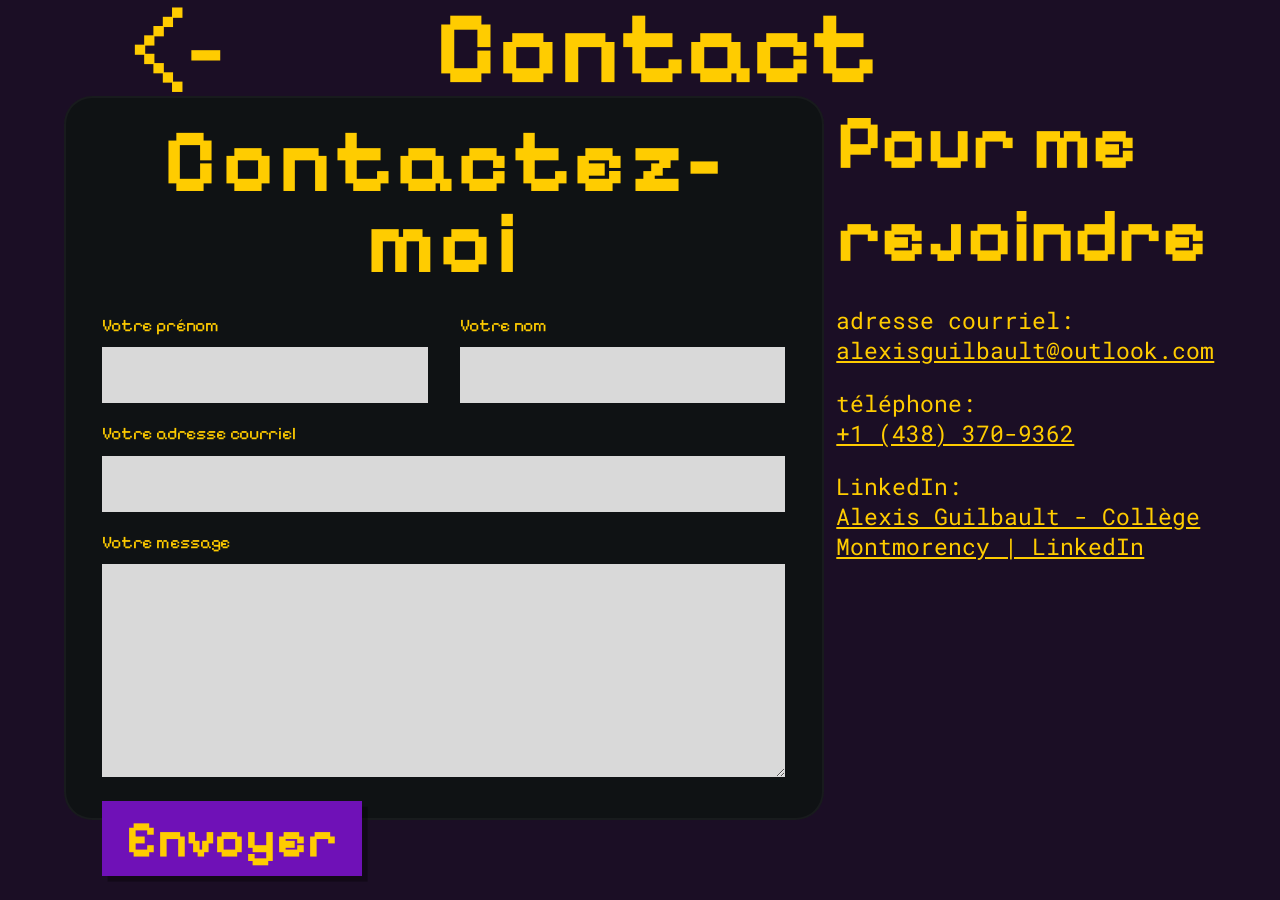
==== contact.html @ 73845d6a "Correction lien LinkedIn" ====
<!DOCTYPE html>
<html lang="fr">
<head>
    <meta charset="UTF-8">
    <meta name="viewport" content="width=device-width, initial-scale=1.0">
    <link rel="stylesheet" href="./css/base.css">
    <link rel="stylesheet" href="./css/composantes/formulaire.css">
    <title>Contactez Alexis Guilbault</title>
    <style>
    @import url('https://fonts.googleapis.com/css2?family=Cascadia+Mono:ital,wght@0,200..700;1,200..700&family=Pixelify+Sans:wght@400..700&family=Roboto+Mono:ital,wght@0,100..700;1,100..700&display=swap');
    </style>
</head>
<body class="page-contact crt">
    <header class="header-contact">
        <a href="./index.html">&lt;-</a>
        <h1>Contact</h1>
    </header>
    <main class="contact-page">
        <section class="formulaire" aria-labelledby="contact-title">
            <h2 id="contact-title" class="formulaire__title">Contactez-moi</h2>

            <form class="formulaire__form" action="#" method="post">
                <div class="formulaire__grid">
                    <div class="formulaire__field">
                        <label class="formulaire__label" for="prenom">Votre prénom</label>
                        <input class="formulaire__input" id="prenom" name="prenom" type="text" autocomplete="given-name">
                    </div>

                    <div class="formulaire__field">
                        <label class="formulaire__label" for="nom">Votre nom</label>
                        <input class="formulaire__input" id="nom" name="nom" type="text" autocomplete="family-name">
                    </div>

                    <div class="formulaire__field formulaire__field--full">
                        <label class="formulaire__label" for="email">Votre adresse courriel</label>
                        <input class="formulaire__input" id="email" name="email" type="email" autocomplete="email">
                    </div>

                    <div class="formulaire__field formulaire__field--full">
                        <label class="formulaire__label" for="message">Votre message</label>
                        <textarea class="formulaire__textarea" id="message" name="message" rows="8"></textarea>
                    </div>
                </div>

                <button class="formulaire__button" type="submit">Envoyer</button>
            </form>
        </section>
        <section class="identifiants">
            <h2>Pour me rejoindre</h2>
            <p class="identifiants__text">adresse courriel:<br><a href="mailto:alexisguilbault@outlook.com">alexisguilbault@outlook.com</a></p>
            <p class="identifiants__text">téléphone:<br><a href="tel:4383709362">+1 (438) 370-9362</a></p>
            <p class="identifiants__text">LinkedIn:<br><a href="https://ca.linkedin.com/in/alexis-guilbault-2825652b4" target="_blank">Alexis Guilbault - Collège Montmorency | LinkedIn</a></p>
        </section>
    </main>
</body>
</html>
---- css/base.css ----
@font-face {
  .pixelify-sans-title {
    font-family: "Pixelify Sans", sans-serif;
    font-optical-sizing: auto;
    font-weight: 700;
    font-style: normal;
  }

  .cascadia-mono-terminal {
    font-family: "Cascadia Mono", sans-serif;
    font-optical-sizing: auto;
    font-weight: 400;
    font-style: normal;
  }

  .roboto-mono-text {
    font-family: "Roboto Mono", monospace;
    font-optical-sizing: auto;
    font-weight: 400;
    font-style: normal;
  }
}

* {
  box-sizing: border-box;
}

/* Configuration body (mobile) */

html {
  min-width: 323px;
  overflow-x: hidden;
}

body {
  text-align: center;
  background-color: #1b1b1b;
  margin: 0;
  display: flex;
  flex-direction: column;
  justify-content: space-between;
  align-items: center;
}

.desktop {
  display: none;
}

main {
  width: 100%;
  display: flex;
  flex-direction: column;
  align-items: center;
}

/* En-tête et titres de la page d'accueil */

h1,
h2 {
  color: #ffcc00;
  font-family: "Pixelify Sans", sans-serif;
}

h1 {
  margin: 0;
  font-size: 24vw;
  & > a > span {
    font-size: 18vw;
  }
  & > a {
    color: #fc0;
    transition-duration: 400ms;
    transition-property: color;
    &:hover {
      color: #6f11b7;
    }
  }
}

h2 {
  font-size: 18vw;
}

h3 {
  font-size: 10vw;
  margin: 0;
}

header {
  display: flex;
  flex-direction: column;
  justify-content: flex-end;
  align-items: center;
  height: 100vh;
  width: 100%;
  background-color: #1b0e25;
  overflow: hidden;
  padding: 1vh;
  &#header {
    z-index: -5;
  }
  & small {
    font-family: "Cascadia Mono";
    color: #0f0;
    text-align: left;
    width: 100%;
    font-size: 5vw;
  }
}

header > p {
  padding: 0;
  font-family: "Cascadia Mono";
  font-size: 6vw;
  color: #00ff09;
}

nav > ul {
  margin: 0;
  display: flex;
  flex-direction: column;
  width: 100%;
  align-items: center;
  gap: 2vh;
  padding: 0;
  & > li {
    width: 60vw;
    height: 10vh;
    display: flex;
    justify-content: center;
    align-items: center;
    background-color: #6f11b7;
    transition-property: box-shadow;
    transition-duration: 500ms;
    & > a {
      color: #fff;
      text-decoration: none;
      font-size: 8vw;
    }
    &:hover {
      box-shadow: #ffcc00 1vw 1vw;
      & > a {
        color: #ffcc00;
      }
    }
  }
}

.bouton-nav {
  width: 60vw;
  height: 10vh;
  display: flex;
  justify-content: center;
  align-items: center;
  background-color: #6f11b7;
  transition-property: box-shadow;
  transition-duration: 500ms;
  & > a {
    color: #fff;
    text-decoration: none;
    font-size: 8vw;
  }
  &:hover {
    box-shadow: #ffcc00 1vw 1vw;
    & > a {
      color: #ffcc00;
    }
  }
}

a {
  text-decoration: none;
  font-family: "Pixelify Sans", sans-serif;
}

/* Section projets */
#projets {
  display: flex;
  flex-direction: column;
  justify-content: center;
  align-items: stretch;
  width: 100%;
  & > a {
    display: flex;
    flex-direction: column;
    justify-content: center;
    align-items: center;
    text-decoration: none;
    text-align: center;
    color: #fff;
    height: 30vh;
    width: 100%;
    transition-property: background-color;
    transition-duration: 250ms;
    & > div > p {
      font-size: 6vw;
    }
  }
}

/* Vidéo de fond */
.project-card__video {
    position: absolute;
    inset: 0;
    width: 100%;
    height: 100%;
    object-fit: cover;
    filter: grayscale(100%);
    transition: filter 300ms ease;
}

.project-card:hover .project-card__video,
.project-card:focus-visible .project-card__video {
    filter: grayscale(0);
}

/* Contenu de la carte */
.project-card__content {
    inset: 0;
    display: flex;
    flex-direction: column;
    justify-content: flex-end;
    padding: 1rem;
}

/* Section à propos */
#a-propos {
  display: flex;
  flex-direction: column;
  align-items: center;
  justify-content: center;
  padding: 5vh 0;
}

.terminal-header {
  width: 90vw;
  padding: 0;
  display: flex;
  justify-content: center;
  align-items: center;
  background-color: #6f11b7;
  & > h2 {
    margin: 0;
  }
}

.terminal-body {
  font-family: "Cascadia Mono";
  color: #fff;
  background-color: #000;
  width: 90vw;
  padding: 1vh 5vw;
  text-align: left;
  font-size: 5vw;
  border: 2vw solid #6f11b7;
  & > p > a {
    font-family: "Cascadia Mono";
    color: #fff;
    text-decoration: underline;
    transition-duration: 200ms;
    transition-property: color;
    &:hover {
      color: #ffcc00;
    }
  }
}

/* Section compétences */
#competence-mobile {
  width: 100%;
  display: flex;
  flex-direction: column;
  align-items: center;
  & > h2 {
    font-size: 14vw;
  }
}

summary {
  width: 100%;
  color: #ffcc00;
  background-color: #1b0e25;
  border: 2vw solid #6f11b7;
  height: 10vh;
  display: flex;
  justify-content: center;
  align-items: center;
  margin-bottom: 2.5vh;
  & > h3 {
    font-family: "Pixelify Sans", sans-serif;
    display: inline;
    font-size: 6vw;
  }
}

details {
  width: 85vw;
  color: #fff;
  font-size: 6vw;
  font-family: "Roboto Mono";
  & > ul {
    display: flex;
    flex-direction: column;
    gap: 1vh;
    list-style: none;
    padding: 0;
  }
}

/* Pied de page */
footer {
  padding-top: 3vh;
  width: 100%;
}

.contact-link {
  font-size: 12vw;
  color: #ffcc00;
  transition-property: color;
  transition-duration: 200ms;
  &:hover {
    color: #6f11b7;
  }
}

footer > p > a {
  font-family: "Roboto Mono", monospace;
  font-size: 10vw;
  margin: 0;
  color: #fff;
  transition-property: color;
  transition-duration: 200ms;
  &:hover {
    color: #6f11b7;
  }
}

.footer-square {
  height: 5vh;
  background-color: #1b0e25;
}

/* TABLETTE - 635px */
@media screen and (min-width: 635px) {
  /* Configuration body (tablette) */
  html {
    min-width: 768px;
  }

  main {
    width: 100%;
  }

  .desktop {
    display: none !important;
  }

  /* En-tête et titres de la page d'accueil */
  h1 {
    margin: 0;
    font-size: 18vw;
    & > a > span {
      font-size: 12vw;
    }
  }

  h2 {
    margin: 2vh;
    font-size: 12vw;
  }

  h3 {
    font-size: 8vw;
  }

  header {
    width: 100%;
    & small {
      font-size: 2.5vw;
    }
  }

  header > p {
    padding: 0;
    margin: 0;
    font-size: 3.5vw;
  }

  nav > ul {
    margin: 0;
    padding: 0;
    & > li {
      display: flex !important;
      height: 9vh;
      & > a {
        font-size: 8vw;
      }
    }
  }

  /* Section projets */
  #projets {
    & > a {
      height: 50vh;
      & > div > p {
        font-size: 4vw;
      }
    }
  }

  /* Section à propos */
  #a-propos {
    padding: 3vh 0;
  }

  .terminal-header {
    justify-content: space-around;
    & > p {
      font-family: "Pixelify Sans";
      color: #ffcc00;
      font-size: 8vw;
    }
  }

  .terminal-body {
    padding: 1vh 3vw;
    text-align: left;
    font-size: 3vw;
    border: 2vw solid #6f11b7;
  }

  summary {
    width: 100%;
    height: 15vh;
    display: flex;
    justify-content: center;
    align-items: center;
    margin-bottom: 2.5vh;
    & > h3 {
      font-family: "Pixelify Sans", sans-serif;
      display: inline;
      font-size: 6vw;
    }
  }

  details {
    width: 85vw;
    color: #fff;
    font-size: 2.5vw;
    font-family: "Roboto Mono";
    & > ul {
      display: flex;
      flex-direction: column;
      gap: 1vh;
      list-style: none;
      padding: 0;
    }
  }

  /* Section compétences */
  #competence-desktop {
    width: 100%;
    display: flex;
    flex-direction: column;
    align-items: center;
    & > h2 {
      font-size: 14vw;
    }
  }

  /* Pied de page */
  footer {
    padding-top: 3vh;
    width: 100%;
  }

  .contact-link {
    font-size: 10vw;
  }

  footer > p > a {
    font-size: 8vw;
    margin: 0;
  }

  .footer-square {
    height: 10vh;
  }
}

/* DESKTOP - 1024px */
@media screen and (min-width: 1024px) {
  /* Configuration body (desktop) */
  html {
    min-width: 1024px;
  }

  .desktop {
    display: block !important;
  }

  .mobile {
    display: none !important;
  }

  /* En-tête et titres de la page d'accueil */
  h1 {
    width: 80vw;
    text-align: left;
    font-size: 12vw;
    & span {
      display: block;
      font-size: 6vw;
    }
  }

  h2 {
    margin: 0;
    font-size: 6vw;
  }

  h3 {
    font-size: 2.5vw;
  }

  header {
    justify-content: flex-end;
    align-items: center;
    gap: 5vh;
    padding-bottom: 5vh;
    & small {
      text-align: left;
      display: inline-block;
      width: 100%;
      padding-left: 3vw;
      font-size: 1.5vw;
    }
  }

  header > p {
    margin: 0;
    font-size: 2vw;
  }

  nav {
    width: 80%;
  }

  nav > ul {
    flex-direction: row;
    justify-content: center;
    & > li,
    > li.desktop {
      display: flex !important;
      height: 10vh;
      width: 30%;
      & > a {
        font-size: 2.5vw;
      }
    }
  }

  /* Section projets */
  #projets {
    width: 100%;
    flex-direction: row;
    justify-content: flex-start;
    flex-wrap: wrap;
    & > h2 {
      position: absolute;
      left: 5vw;
    }
    & > a {
      justify-content: flex-end;
      overflow: hidden;
      text-align: left;
      height: 50vh;
      width: 33%;
      flex-grow: 1;
      padding: 1vw;
      padding-bottom: 5vh;
      &:hover {
        flex-grow: 2;
      }
      & > div {
        height: 20vh;
        & > p {
          font-size: 1.2vw;
        }
      }
    }
  }

  /* Section à propos */
  #a-propos {
    padding: 5vh 0;
  }

  .terminal-header {
    width: 75vw;
    height: 15vh;
    justify-content: space-around;
    & > p {
      font-size: 6vw;
      margin: 0;
    }
  }

  .terminal-body {
    width: 75vw;
    padding: 1vh 3vw;
    text-align: left;
    font-size: 1.5vw;
    border: 2vw solid #6f11b7;
  }

  /* Section compétences */
  #competence-desktop {
    width: 75vw;
    display: flex;
    flex-direction: column;
    align-items: flex-start;
    & > h2 {
      font-size: 6vw;
      margin: 0;
    }
  }

  .tabs {
    width: 100%;
    display: flex;
    flex-direction: column;
    justify-content: center;
    align-items: center;
    gap: 2vw;
    & > .boutons {
      width: 100%;
      display: flex;
      justify-content: space-evenly;
      align-items: flex-end;
      border-bottom: 1vw solid #6f11b7;
      gap: 1vw;
      & > button {
        font-family: "Pixelify Sans", sans-serif;
        font-size: 3vw;
        padding: 1vh 1vw;
        flex-grow: 1;
        background-color: #1b0e25;
        border: 1vw solid #6f11b7;
        color: #fff;
        &.selected {
          color: #ffcc00;
        }
      }
    }
    & div {
      width: 100%;
      display: flex;
      flex-direction: row;
      gap: 1vw;
      justify-content: space-evenly;
      align-items: flex-start;
    }
    & > ul {
      display: flex;
      flex-direction: column;
      gap: 2vh;
    }
    & li {
      font-family: "Roboto Mono", monospace;
      font-size: 2vw;
      color: #fff;
      text-align: left;
    }
  }

  /* Pied de page */
  footer {
    padding-top: 3vh;
    width: 100%;
  }

  .contact-link {
    font-size: 6vw;
  }

  footer > p > a {
    font-size: 6vw;
    margin: 0;
  }

  .footer-square {
    height: 10vh;
  }
}

.hidden {
  display: none !important;
}

/* PAGE CONTACT */
.page-contact {
  display: flex;
  flex-direction: column;
  justify-content: flex-start;
  align-items: center;
  height: 100vh;
  width: 100vw;
  background-color: #1b0e25;
}

.header-contact,
.header-project {
  height: 20vh;
  width: 80%;
  display: flex;
  flex-direction: row;
  justify-content: space-between;
  font-size: 8vw;
  padding: 0;
  background-color: #00000000;
  & > h1 {
    font-size: 8vw;
    width: 70%;
  }
  & > a {
    color: #ffcc00;
    text-decoration: none;
  }
}

.contact-page {
  display: flex;
  flex-direction: row;
  align-items: flex-start;
  justify-content: center;
  gap: 1vw;
  height: 90vh;
  width: 90%;
}

.formulaire {
  width: 66%;
  height: 90%;
}
.identifiants {
  flex-grow: 1;
  text-align: left;
  font-family: "";
  width: 33%;
}

.identifiants__text {
  color: #ffcc00;
  font-family: "roboto mono";
  font-size: 1.8vw;
  & > a {

    color: #ffcc00;
    font-family: "roboto mono";
    text-decoration: underline;
  }
}

/* PAGE CONTACT - TABLETTE */
@media screen and (max-width: 1024px) {
  .header-contact {
    height: 15vh;
    width: 100%;
    justify-content: center;
    & > h1 {
      font-size: 12vw;
      width: 70%;
    }
  }

  .contact-page {
    height: 85vh;
    width: 80%;
    flex-direction: column;
    justify-content: flex-start;
    align-items: center;
  }

  .formulaire {
    width: 100%;
    height: 85%;
    & > h2 {
      display: none;
    }
  }

  .identifiants {
    width: 100%;
    text-align: center;
    & > h2 {
      font-size: 8vw;
    }
  }

  .identifiants__text {
    font-size: 4vw;
  }
}

/* PAGE CONTACT - MOBILE */
@media screen and (max-width: 768px) {
  .header-contact {
    height: 15vh;
    width: 100%;
    justify-content: center;
    & > h1 {
      font-size: 16vw;
      width: 80%;
    }
  }

  .contact-page {
    width: 90%;
    flex-direction: column;
    justify-content: flex-start;
    align-items: center;
  }

  .formulaire {
    width: 100%;
    height: 90%;
    & > h2 {
      display: none;
    }
  }

  .identifiants {
    width: 100%;
    text-align: center;
    & > h2 {
      font-size: 12vw;
      margin-bottom: 1.5rem;
    }
  }

  .identifiants__text {
    font-size: 5vw;
    & > a {
      font-size: 5vw;
    }
  }
}

/* Page projet */
.project-main {
  width: 80%;
  text-align: left;
}

.video {
  display: flex; 
  flex-direction: column;
  align-items: center;
  gap: 2vh;
  padding-top: 5vh;
}

.description-projet {
  display: flex; 
  flex-direction: column;
  align-items: flex-start;
  color: #fff;
  font-family: 'Roboto Mono';
  font-size: 1.5vw;
  padding-top: 5vh;
}

div > h2 {
  font-size: 5vw;
}

.mouse-ball {
  position: absolute;
  width: 10vw;
  height: 10vw;
  background-color: #ffcc00;
  border-radius: 100%;
  z-index: -1;
}
---- css/composantes/formulaire.css ----
:root {
  --formulaire-fond: #1d2024;
  --formulaire-surface: #2a2d30;
  --formulaire-input: #d9d9d9;
  --formulaire-texte: #ffcc00;
  --formulaire-bouton: #6f11b7;
  --formulaire-bouton-ombre: #2a0d38;
  --formulaire-texte-noir: #1b1b1b;
}

.formulaire {
  background: rgba(15, 18, 20, 0.96);
  border-radius: 1.75rem;
  padding: clamp(1.25rem, 2vw, 2rem) clamp(1.5rem, 3vw, 2.5rem) 1.5rem;
  box-shadow: inset 0 0 0 2px rgba(255, 255, 255, 0.04);
}

.formulaire__title {
  margin: 0 0 2rem;
  color: var(--formulaire-texte);
  font-family: "Pixelify Sans", sans-serif;
  font-size: clamp(3rem, 7vw, 9rem);
  line-height: 0.9;
  letter-spacing: 0.04em;
  text-align: center;
  font-weight: 700;
}

.formulaire__form {
  display: flex;
  flex-direction: column;
  gap: 1.5rem;
}

.formulaire__grid {
  display: grid;
  grid-template-columns: repeat(2, minmax(0, 1fr));
  gap: 1.25rem 2rem;
}

.formulaire__field {
  display: flex;
  flex-direction: column;
  gap: 0.7rem;
}

.formulaire__field--full {
  grid-column: 1 / -1;
}

.formulaire__label {
  color: var(--formulaire-texte);
  font-family: "Pixelify Sans", monospace;
  font-size: clamp(1.1rem, 1.25vw, 2rem);
  line-height: 1.2;
  text-align: left;
}

.formulaire__input,
.formulaire__textarea {
  width: 100%;
  border: 0;
  background: var(--formulaire-input);
  color: var(--formulaire-texte-noir);
  font-family: "Pixelify Sans", monospace;
  font-size: 1.2rem;
  padding: 0.9rem 1rem;
  box-sizing: border-box;
}

.formulaire__input {
  min-height: 3.5rem;
}

.formulaire__textarea {
  min-height: 13rem;
  resize: vertical;
}

.formulaire__input:focus,
.formulaire__textarea:focus {
  outline: 2px solid var(--formulaire-bouton);
  outline-offset: 2px;
}

.formulaire__button {
  align-self: flex-start;
  border: 0;
  background: var(--formulaire-bouton);
  color: var(--formulaire-texte);
  font-family: "Pixelify Sans", sans-serif;
  font-size: clamp(2rem, 4vw, 4rem);
  font-weight: 700;
  line-height: 1;
  padding: 0.8rem 1.5rem 0.7rem;
  min-width: 14rem;
  cursor: pointer;
  box-shadow: 0.35rem 0.35rem 0 rgba(0, 0, 0, 0.35);
  transition: transform 0.2s ease, box-shadow 0.2s ease;
}

@media (max-width: 768px) {
  .formulaire__grid {
    grid-template-columns: 1fr;
    gap: 1rem;
  }

  .formulaire__button {
    width: 100%;
    align-self: stretch;
  }
}
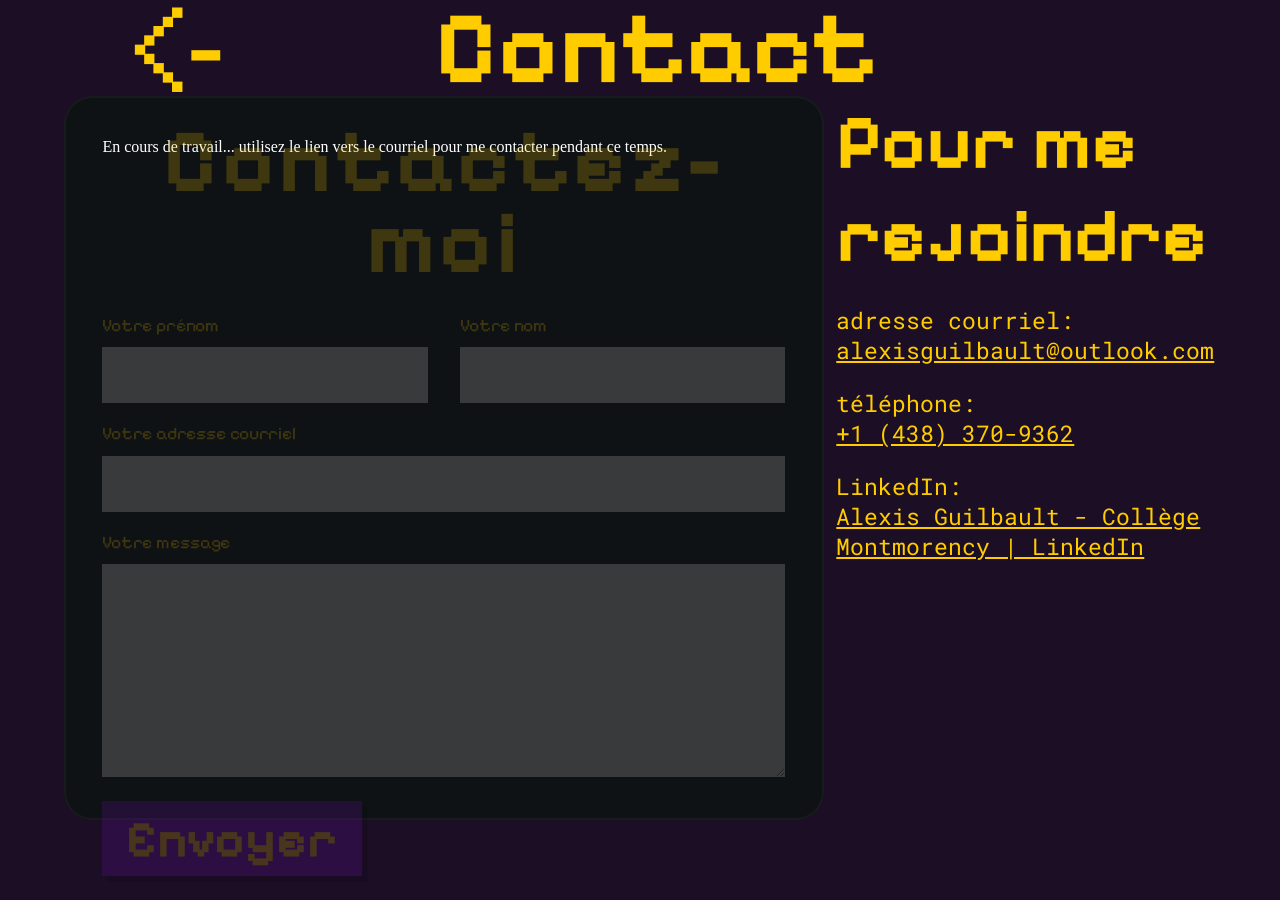
==== commit f1aa0ca3: "Processus de création + tweaks" ====
--- a/contact.html
+++ b/contact.html
@@ -17,28 +17,29 @@
     </header>
     <main class="contact-page">
         <section class="formulaire" aria-labelledby="contact-title">
-            <h2 id="contact-title" class="formulaire__title">Contactez-moi</h2>
+            <p style="color: white; position: absolute;">En cours de travail... utilisez le lien vers le courriel pour me contacter pendant ce temps.</p>
+            <h2 style="opacity: 0.2;" id="contact-title" class="formulaire__title">Contactez-moi</h2>
 
-            <form class="formulaire__form" action="#" method="post">
+            <form style="opacity: 0.2;" class="formulaire__form" action="#" method="post">
                 <div class="formulaire__grid">
                     <div class="formulaire__field">
                         <label class="formulaire__label" for="prenom">Votre prénom</label>
-                        <input class="formulaire__input" id="prenom" name="prenom" type="text" autocomplete="given-name">
+                        <input class="formulaire__input" id="prenom" name="prenom" type="text" autocomplete="given-name" readonly>
                     </div>
 
                     <div class="formulaire__field">
                         <label class="formulaire__label" for="nom">Votre nom</label>
-                        <input class="formulaire__input" id="nom" name="nom" type="text" autocomplete="family-name">
+                        <input class="formulaire__input" id="nom" name="nom" type="text" autocomplete="family-name" readonly>
                     </div>
 
                     <div class="formulaire__field formulaire__field--full">
                         <label class="formulaire__label" for="email">Votre adresse courriel</label>
-                        <input class="formulaire__input" id="email" name="email" type="email" autocomplete="email">
+                        <input class="formulaire__input" id="email" name="email" type="email" autocomplete="email" readonly>
                     </div>
 
                     <div class="formulaire__field formulaire__field--full">
                         <label class="formulaire__label" for="message">Votre message</label>
-                        <textarea class="formulaire__textarea" id="message" name="message" rows="8"></textarea>
+                        <textarea class="formulaire__textarea" id="message" name="message" rows="8" readonly></textarea>
                     </div>
                 </div>
 
--- a/css/base.css
+++ b/css/base.css
@@ -55,6 +55,15 @@
 
 /* En-tête et titres de la page d'accueil */
 
+.mouse-ball {
+  position: absolute;
+  width: 10vw;
+  height: 10vw;
+  background-color: #ffcc00;
+  border-radius: 100%;
+  z-index: 3;
+}
+
 h1,
 h2 {
   color: #ffcc00;
@@ -71,7 +80,7 @@
     color: #fc0;
     transition-duration: 400ms;
     transition-property: color;
-    &:hover {
+    &:hover, &:focus-visible {
       color: #6f11b7;
     }
   }
@@ -96,15 +105,15 @@
   background-color: #1b0e25;
   overflow: hidden;
   padding: 1vh;
-  &#header {
-    z-index: -5;
-  }
   & small {
     font-family: "Cascadia Mono";
     color: #0f0;
     text-align: left;
     width: 100%;
     font-size: 5vw;
+  }
+  & > * {
+    z-index: 5;
   }
 }
 
@@ -137,7 +146,7 @@
       text-decoration: none;
       font-size: 8vw;
     }
-    &:hover {
+    &:hover, &:focus-visible {
       box-shadow: #ffcc00 1vw 1vw;
       & > a {
         color: #ffcc00;
@@ -160,7 +169,7 @@
     text-decoration: none;
     font-size: 8vw;
   }
-  &:hover {
+  &:hover, &:focus-visible {
     box-shadow: #ffcc00 1vw 1vw;
     & > a {
       color: #ffcc00;
@@ -196,22 +205,6 @@
       font-size: 6vw;
     }
   }
-}
-
-/* Vidéo de fond */
-.project-card__video {
-    position: absolute;
-    inset: 0;
-    width: 100%;
-    height: 100%;
-    object-fit: cover;
-    filter: grayscale(100%);
-    transition: filter 300ms ease;
-}
-
-.project-card:hover .project-card__video,
-.project-card:focus-visible .project-card__video {
-    filter: grayscale(0);
 }
 
 /* Contenu de la carte */
@@ -259,7 +252,7 @@
     text-decoration: underline;
     transition-duration: 200ms;
     transition-property: color;
-    &:hover {
+    &:hover, &:focus-visible {
       color: #ffcc00;
     }
   }
@@ -316,10 +309,11 @@
 .contact-link {
   font-size: 12vw;
   color: #ffcc00;
-  transition-property: color;
-  transition-duration: 200ms;
-  &:hover {
+  transition-property: color text-shadow;
+  transition-duration: 500ms;
+  &:hover, &:focus-visible {
     color: #6f11b7;
+    text-shadow: 0.25vw 0.25vw 0 #fc0;
   }
 }
 
@@ -328,10 +322,11 @@
   font-size: 10vw;
   margin: 0;
   color: #fff;
-  transition-property: color;
-  transition-duration: 200ms;
-  &:hover {
+  transition-property: color text-shadow;
+  transition-duration: 500ms;
+  &:hover, &:focus-visible {
     color: #6f11b7;
+    text-shadow: 0.25vw 0.25vw 0 #fc0;
   }
 }
 
@@ -423,7 +418,7 @@
   }
 
   .terminal-body {
-    padding: 1vh 3vw;
+    padding: 1vh 0;
     text-align: left;
     font-size: 3vw;
     border: 2vw solid #6f11b7;
@@ -579,7 +574,7 @@
       flex-grow: 1;
       padding: 1vw;
       padding-bottom: 5vh;
-      &:hover {
+      &:hover, &:focus-visible {
         flex-grow: 2;
       }
       & > div {
@@ -755,7 +750,6 @@
   font-family: "roboto mono";
   font-size: 1.8vw;
   & > a {
-
     color: #ffcc00;
     font-family: "roboto mono";
     text-decoration: underline;
@@ -764,13 +758,16 @@
 
 /* PAGE CONTACT - TABLETTE */
 @media screen and (max-width: 1024px) {
-  .header-contact {
-    height: 15vh;
+  .header-contact, .header-project {
+    height: 20vh;
     width: 100%;
     justify-content: center;
     & > h1 {
-      font-size: 12vw;
+      font-size: 10vw;
       width: 70%;
+    }
+    & > a {
+      font-size: 10vw;
     }
   }
 
@@ -805,13 +802,16 @@
 
 /* PAGE CONTACT - MOBILE */
 @media screen and (max-width: 768px) {
-  .header-contact {
-    height: 15vh;
+  .header-contact, .header-project {
+    height: 20vh;
     width: 100%;
     justify-content: center;
     & > h1 {
-      font-size: 16vw;
+      font-size: 13vw;
       width: 80%;
+    }
+    & > a {
+      font-size: 12vw;
     }
   }
 
@@ -847,14 +847,14 @@
   }
 }
 
-/* Page projet */
+/* Page projet - DESKTOP */
 .project-main {
   width: 80%;
   text-align: left;
 }
 
 .video {
-  display: flex; 
+  display: flex;
   flex-direction: column;
   align-items: center;
   gap: 2vh;
@@ -875,11 +875,125 @@
   font-size: 5vw;
 }
 
-.mouse-ball {
-  position: absolute;
-  width: 10vw;
-  height: 10vw;
-  background-color: #ffcc00;
-  border-radius: 100%;
-  z-index: -1;
+div > h3 {
+  font-size: 3vw;
+  color: #fc0;
+  font-family: 'Pixelify Sans';
+}
+
+.processus_creation {
+  padding: 1.5vw;
+}
+
+/* PAGE PROJET - MOBILE */
+@media screen and (max-width: 323px) {
+  .video > iframe {
+    width: 90%;
+  }
+
+  .description-projet {
+    font-size: 6vw;
+  }
+
+  div > h2 {
+    font-size: 9vw;
+  }
+
+  div > h3 {
+    font-size: 8vw;
+    color: #fc0;
+    font-family: 'Pixelify Sans';
+  }
+
+  .images {
+    width: 100%;
+    display: flex;
+    flex-direction: column;
+    align-items: stretch;
+    justify-content: center;
+  }
+}
+
+/* PAGE PROJET - TABLETTE */
+@media screen and (max-width: 768px) {
+  .header-project {
+    height: 20%;
+  }
+
+  .description-projet {
+    width: 100%;
+    font-size: 3vw;
+  }
+
+  div > h2 {
+    font-size: 8vw;
+  }
+
+  div > h3 {
+    font-size: 5vw;
+    color: #fc0;
+    font-family: 'Pixelify Sans';
+  }
+
+  .images {
+    width: 100%;
+    display: flex;
+    flex-direction: column;
+    align-items: stretch;
+    justify-content: center;
+  }
+}
+
+/* PAGE PROJET - ÉCRAN LARGE */
+@media screen and (min-width: 1440px) {
+  .header-project {
+    height: 20%;
+  }
+
+  .bouton-nav {
+    width: 90%;
+    justify-content: center;
+    text-align: center;
+    &>a {
+      font-size: 5vw;
+      width: 100%;
+    }
+  }
+
+  .description-projet {
+    width: 100%;
+    font-size: 1.5vw;
+  }
+
+  div > h2 {
+    font-size: 4vw;
+  }
+
+  div > h3 {
+    font-size: 3vw;
+    color: #fc0;
+    font-family: 'Pixelify Sans';
+  }
+}
+
+/* Animation CSS */
+.loading_bar {
+  z-index: 5;
+  position: fixed;
+  top: 0;
+  left: 0;
+  width: 100vw;
+  height: 0.3vh;
+  background: #0f0;
+  transform-origin: left;
+  transform: scaleX(0);
+}
+
+@keyframes grow {
+  to { transform: scaleX(1); }
+}
+
+.loading_bar {
+  animation: grow linear;
+  animation-timeline: scroll();
 }
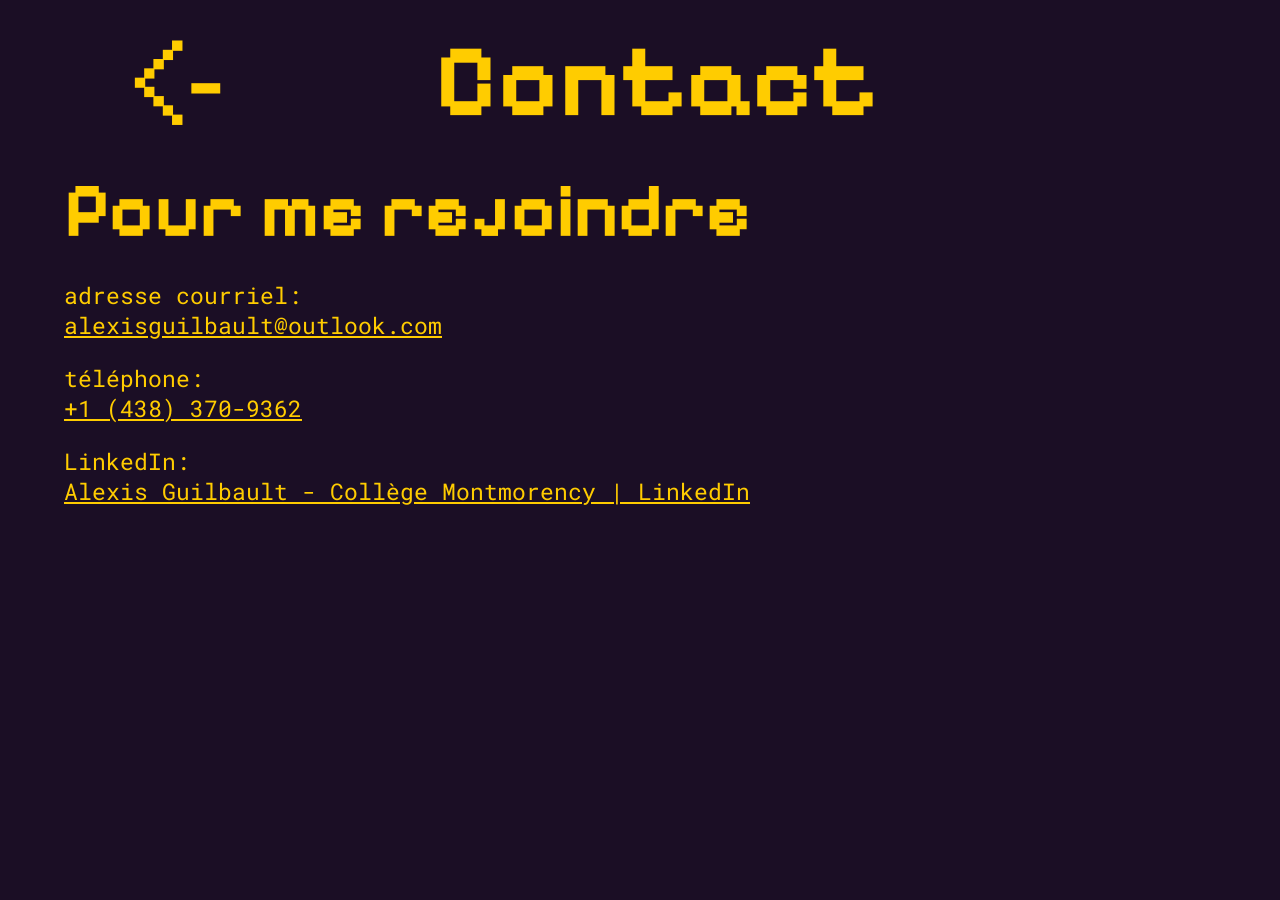
==== commit d160eb1b: "Responsive grand écran" ====
--- a/contact.html
+++ b/contact.html
@@ -10,15 +10,14 @@
     @import url('https://fonts.googleapis.com/css2?family=Cascadia+Mono:ital,wght@0,200..700;1,200..700&family=Pixelify+Sans:wght@400..700&family=Roboto+Mono:ital,wght@0,100..700;1,100..700&display=swap');
     </style>
 </head>
-<body class="page-contact crt">
+<body class="page-contact">
     <header class="header-contact">
         <a href="./index.html">&lt;-</a>
         <h1>Contact</h1>
     </header>
     <main class="contact-page">
-        <section class="formulaire" aria-labelledby="contact-title">
-            <p style="color: white; position: absolute;">En cours de travail... utilisez le lien vers le courriel pour me contacter pendant ce temps.</p>
-            <h2 style="opacity: 0.2;" id="contact-title" class="formulaire__title">Contactez-moi</h2>
+        <section class="formulaire hidden" aria-labelledby="contact-title">
+            <h2 id="contact-title" class="formulaire__title">Contactez-moi</h2>
 
             <form style="opacity: 0.2;" class="formulaire__form" action="#" method="post">
                 <div class="formulaire__grid">
--- a/css/base.css
+++ b/css/base.css
@@ -1,3 +1,4 @@
+/* Configuration des fontes */
 @font-face {
   .pixelify-sans-title {
     font-family: "Pixelify Sans", sans-serif;
@@ -29,7 +30,7 @@
 
 html {
   min-width: 323px;
-  overflow-x: hidden;
+  overflow-x: hidden; /* Cache le scroll horizontal */
 }
 
 body {
@@ -52,6 +53,8 @@
   flex-direction: column;
   align-items: center;
 }
+
+/* Le flexbox en colonnes est appliqué au body et au main */
 
 /* En-tête et titres de la page d'accueil */
 
@@ -64,6 +67,8 @@
   z-index: 3;
 }
 
+/* Le z-index est appliqué à la balle pour qu'elle soit entre les éléments du header (5) et le fond du header (0) */
+
 h1,
 h2 {
   color: #ffcc00;
@@ -94,6 +99,8 @@
   font-size: 10vw;
   margin: 0;
 }
+
+/* Change la taille, la marge et les couleurs des titres */
 
 header {
   display: flex;
@@ -116,6 +123,8 @@
     z-index: 5;
   }
 }
+
+/* Modifie le header, le petit texte de description à l'intérieur, et monte le z-index dans les éléments du header. */
 
 header > p {
   padding: 0;
@@ -155,6 +164,8 @@
   }
 }
 
+/* Au hover ou au focus, les boutons affichent un box shadow et changent leur couleur de texte. Sur mobile, ils affichent en colonnes. */
+
 .bouton-nav {
   width: 60vw;
   height: 10vh;
@@ -176,6 +187,7 @@
     }
   }
 }
+/* Semi-composante des boutons. Agit comme les li plus haut, mais pour la page projet. */
 
 a {
   text-decoration: none;
@@ -206,6 +218,7 @@
     }
   }
 }
+/* Ajoute une transition du background-color qui dure 250 millisecondes. */
 
 /* Contenu de la carte */
 .project-card__content {
@@ -257,6 +270,7 @@
     }
   }
 }
+/* Fait que les liens changent de couleur lors du hover dans le faux-terminal. */
 
 /* Section compétences */
 #competence-mobile {
@@ -347,7 +361,7 @@
   }
 
   .desktop {
-    display: none !important;
+    display: none !important; /* Important est utilisé pour s'assurer que le display:none soit pas overridden par un display:flex. */
   }
 
   /* En-tête et titres de la page d'accueil */
@@ -380,6 +394,7 @@
     margin: 0;
     font-size: 3.5vw;
   }
+  /* Adaptation des tailles de fontes */
 
   nav > ul {
     margin: 0;
@@ -724,6 +739,8 @@
   }
 }
 
+/* Vu leur forme similaire, applique les styles à la page contact et à la page projet. */
+
 .contact-page {
   display: flex;
   flex-direction: row;
@@ -944,8 +961,9 @@
   }
 }
 
-/* PAGE PROJET - ÉCRAN LARGE */
+/* ÉCRAN LARGE */
 @media screen and (min-width: 1440px) {
+  /* Page projet */
   .header-project {
     height: 20%;
   }
@@ -974,16 +992,92 @@
     color: #fc0;
     font-family: 'Pixelify Sans';
   }
+
+  /* Page d'acceuil */
+  /* Configuration body (desktop) */
+  html {
+    min-width: 1440px;
+  }
+  /* En-tête et titres de la page d'accueil */
+  h1 {
+    font-size: 8vw;
+    & > a > span {
+      font-size: 6vw;
+    }
+  }
+
+  h2 {
+    font-size: 6vw;
+  }
+
+  header {
+    & small {
+      padding-left: 1vw;
+      font-size: 1vw;
+    }
+  }
+
+  header > p {
+    margin: 0;
+    font-size: 1.5vw;
+  }
+
+  nav {
+    width: 80%;
+  }
+
+  /* Section à propos */
+  #a-propos {
+    padding: 5vh 0;
+  }
+
+  .terminal-header {
+    width: 75vw;
+    height: 15vh;
+    justify-content: space-around;
+    & > p {
+      font-size: 6vw;
+      margin: 0;
+    }
+  }
+
+  .terminal-body {
+    width: 75vw;
+    padding: 1vh 3vw;
+    text-align: left;
+    font-size: 1vw;
+    border: 2vw solid #6f11b7;
+  }
+
+  /* Section compétences */
+  .tabs {
+    & li {
+      font-size: 1.5vw;
+    }
+  }
+
+  .contact-link {
+    font-size: 4vw;
+  }
+
+  footer > p > a {
+    font-size: 4vw;
+    margin: 0;
+  }
+
+  .footer-square {
+    height: 10vh;
+  }
 }
 
 /* Animation CSS */
 .loading_bar {
-  z-index: 5;
+  z-index: 10;
   position: fixed;
   top: 0;
   left: 0;
   width: 100vw;
-  height: 0.3vh;
+  height: 0.5vh;
   background: #0f0;
   transform-origin: left;
   transform: scaleX(0);
@@ -996,4 +1090,6 @@
 .loading_bar {
   animation: grow linear;
   animation-timeline: scroll();
-}+}
+
+/* Animation pris des notes de cours. Créé une animation nommée grow qui s'anime au défilement.  */
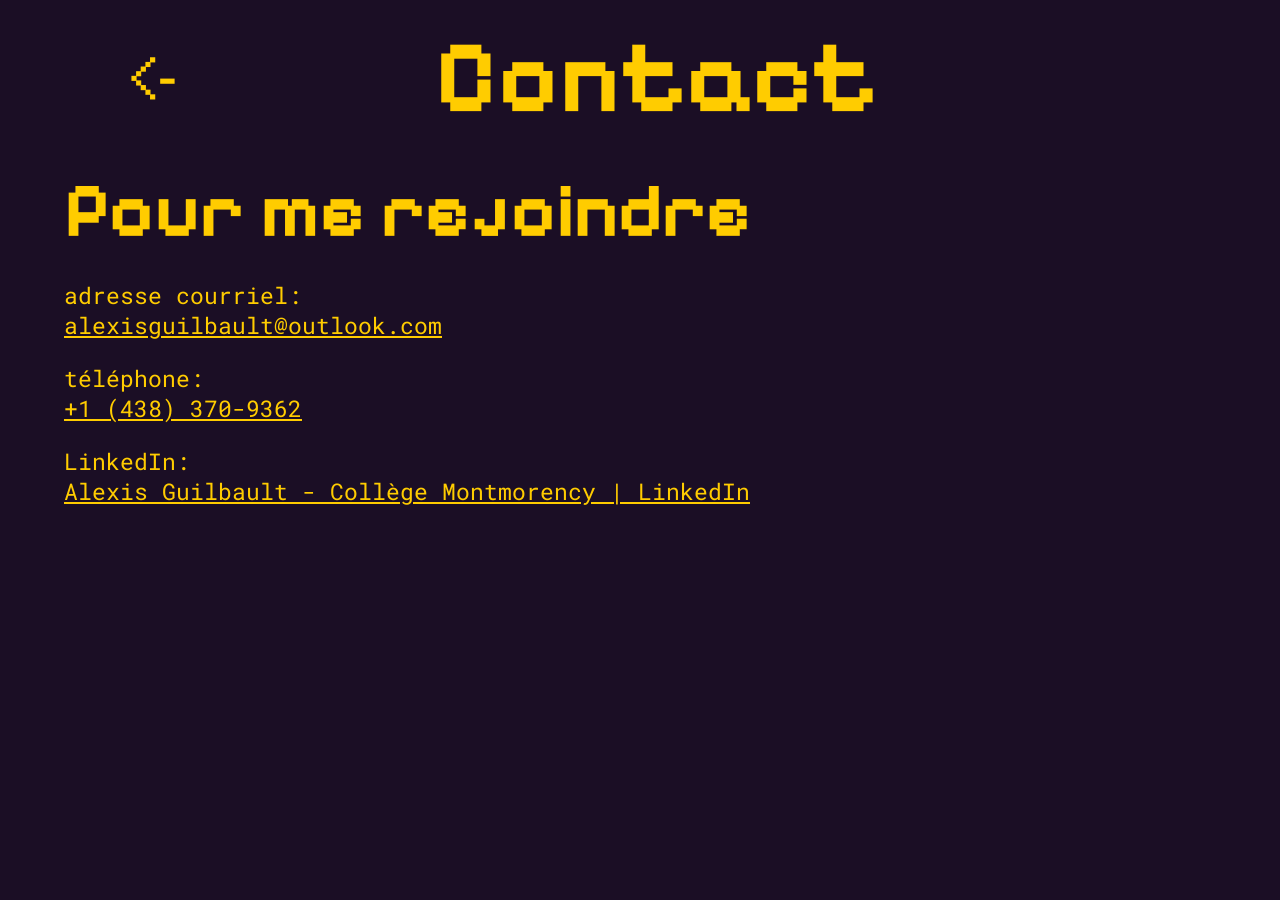
==== commit 4c9f0ab2: "Corrections site" ====
--- a/contact.html
+++ b/contact.html
@@ -12,7 +12,7 @@
 </head>
 <body class="page-contact">
     <header class="header-contact">
-        <a href="./index.html">&lt;-</a>
+        <a href="./index.html" class="back_arrow">&lt;-</a>
         <h1>Contact</h1>
     </header>
     <main class="contact-page">
--- a/css/base.css
+++ b/css/base.css
@@ -96,7 +96,7 @@
 }
 
 h3 {
-  font-size: 10vw;
+  font-size: 12vw;
   margin: 0;
 }
 
@@ -178,7 +178,7 @@
   & > a {
     color: #fff;
     text-decoration: none;
-    font-size: 8vw;
+    font-size: 4vw;
   }
   &:hover, &:focus-visible {
     box-shadow: #ffcc00 1vw 1vw;
@@ -215,6 +215,9 @@
     transition-duration: 250ms;
     & > div > p {
       font-size: 6vw;
+    }
+    & > div > h3 {
+      font-size: 12vw;
     }
   }
 }
@@ -415,6 +418,9 @@
       & > div > p {
         font-size: 4vw;
       }
+      & > div > h3 {
+        font-size: 8vw;
+      }
     }
   }
 
@@ -579,6 +585,7 @@
     & > h2 {
       position: absolute;
       left: 5vw;
+      z-index: 1;
     }
     & > a {
       justify-content: flex-end;
@@ -596,6 +603,9 @@
         height: 20vh;
         & > p {
           font-size: 1.2vw;
+        }
+        & > h3 {
+          font-size: 4vw;
         }
       }
     }
@@ -728,6 +738,7 @@
   justify-content: space-between;
   font-size: 8vw;
   padding: 0;
+  padding-bottom: 1vh;
   background-color: #00000000;
   & > h1 {
     font-size: 8vw;
@@ -770,6 +781,11 @@
     color: #ffcc00;
     font-family: "roboto mono";
     text-decoration: underline;
+    transition-property: color;
+    transition-duration: 300ms;
+    &:hover {
+      color: #6f11b7;
+    }
   }
 }
 
@@ -784,7 +800,7 @@
       width: 70%;
     }
     & > a {
-      font-size: 10vw;
+      font-size: 5vw;
     }
   }
 
@@ -828,7 +844,7 @@
       width: 80%;
     }
     & > a {
-      font-size: 12vw;
+      font-size: 6vw;
     }
   }
 
@@ -904,10 +920,6 @@
 
 /* PAGE PROJET - MOBILE */
 @media screen and (max-width: 323px) {
-  .video > iframe {
-    width: 90%;
-  }
-
   .description-projet {
     font-size: 6vw;
   }
@@ -961,19 +973,18 @@
   }
 }
 
-/* ÉCRAN LARGE */
-@media screen and (min-width: 1440px) {
-  /* Page projet */
+/* PAGE PROJET - ÉCRAN LARGE */
+@media screen and (min-width: 1280px) {
   .header-project {
     height: 20%;
   }
 
   .bouton-nav {
-    width: 90%;
+    width: 100%;
     justify-content: center;
     text-align: center;
     &>a {
-      font-size: 5vw;
+      font-size: 4vw;
       width: 100%;
     }
   }
@@ -1070,7 +1081,7 @@
   }
 }
 
-/* Animation CSS */
+/* Animation barre de défilement CSS */
 .loading_bar {
   z-index: 10;
   position: fixed;
@@ -1092,4 +1103,14 @@
   animation-timeline: scroll();
 }
 
-/* Animation pris des notes de cours. Créé une animation nommée grow qui s'anime au défilement.  */+/* Animation pris des notes de cours. Créé une animation nommée grow qui s'anime au défilement.  */
+
+.back_arrow {
+  font-size: 4vw;
+  transition-property: all;
+  transition-duration: 300ms;
+  &:hover {
+    color: #6f11b7;
+    text-shadow: 0.25vw 0.25vw #ffcc00;
+  }
+}
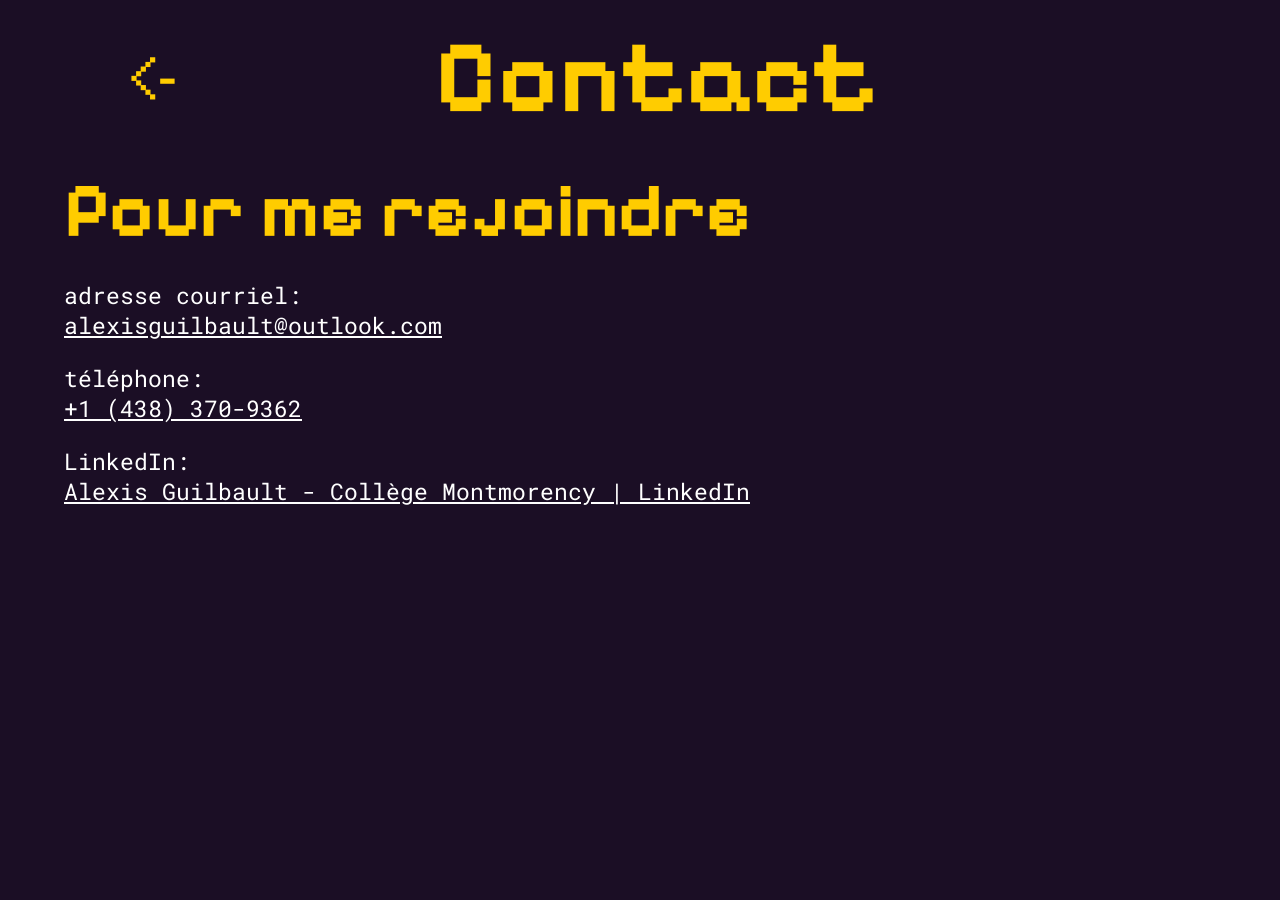
==== commit 576f9fa7: "Finitions" ====
--- a/contact.html
+++ b/contact.html
@@ -1,3 +1,4 @@
+<!-- Page archivée -->
 <!DOCTYPE html>
 <html lang="fr">
 <head>
@@ -6,6 +7,7 @@
     <link rel="stylesheet" href="./css/base.css">
     <link rel="stylesheet" href="./css/composantes/formulaire.css">
     <title>Contactez Alexis Guilbault</title>
+    <meta name="robots" content="noindex, nofollow">
     <style>
     @import url('https://fonts.googleapis.com/css2?family=Cascadia+Mono:ital,wght@0,200..700;1,200..700&family=Pixelify+Sans:wght@400..700&family=Roboto+Mono:ital,wght@0,100..700;1,100..700&display=swap');
     </style>
--- a/css/base.css
+++ b/css/base.css
@@ -52,6 +52,7 @@
   display: flex;
   flex-direction: column;
   align-items: center;
+  gap: 5vh;
 }
 
 /* Le flexbox en colonnes est appliqué au body et au main */
@@ -774,17 +775,17 @@
 }
 
 .identifiants__text {
-  color: #ffcc00;
+  color: #fff;
   font-family: "roboto mono";
   font-size: 1.8vw;
   & > a {
-    color: #ffcc00;
+    color: #fff;
     font-family: "roboto mono";
     text-decoration: underline;
     transition-property: color;
     transition-duration: 300ms;
     &:hover {
-      color: #6f11b7;
+      color: #fc0;
     }
   }
 }
@@ -914,8 +915,25 @@
   font-family: 'Pixelify Sans';
 }
 
+hr {
+  width: 100%;
+}
+
 .processus_creation {
   padding: 1.5vw;
+}
+
+.images {
+  width: 100%;
+  display: flex;
+  flex-direction: column;
+  align-items: stretch;
+  justify-content: center;
+  & > img {
+      display: block;
+      width: 100%;
+      padding-bottom: 2vh;
+  }
 }
 
 /* PAGE PROJET - MOBILE */
@@ -935,7 +953,7 @@
   }
 
   .images {
-    width: 100%;
+    width: 80%;
     display: flex;
     flex-direction: column;
     align-items: stretch;
